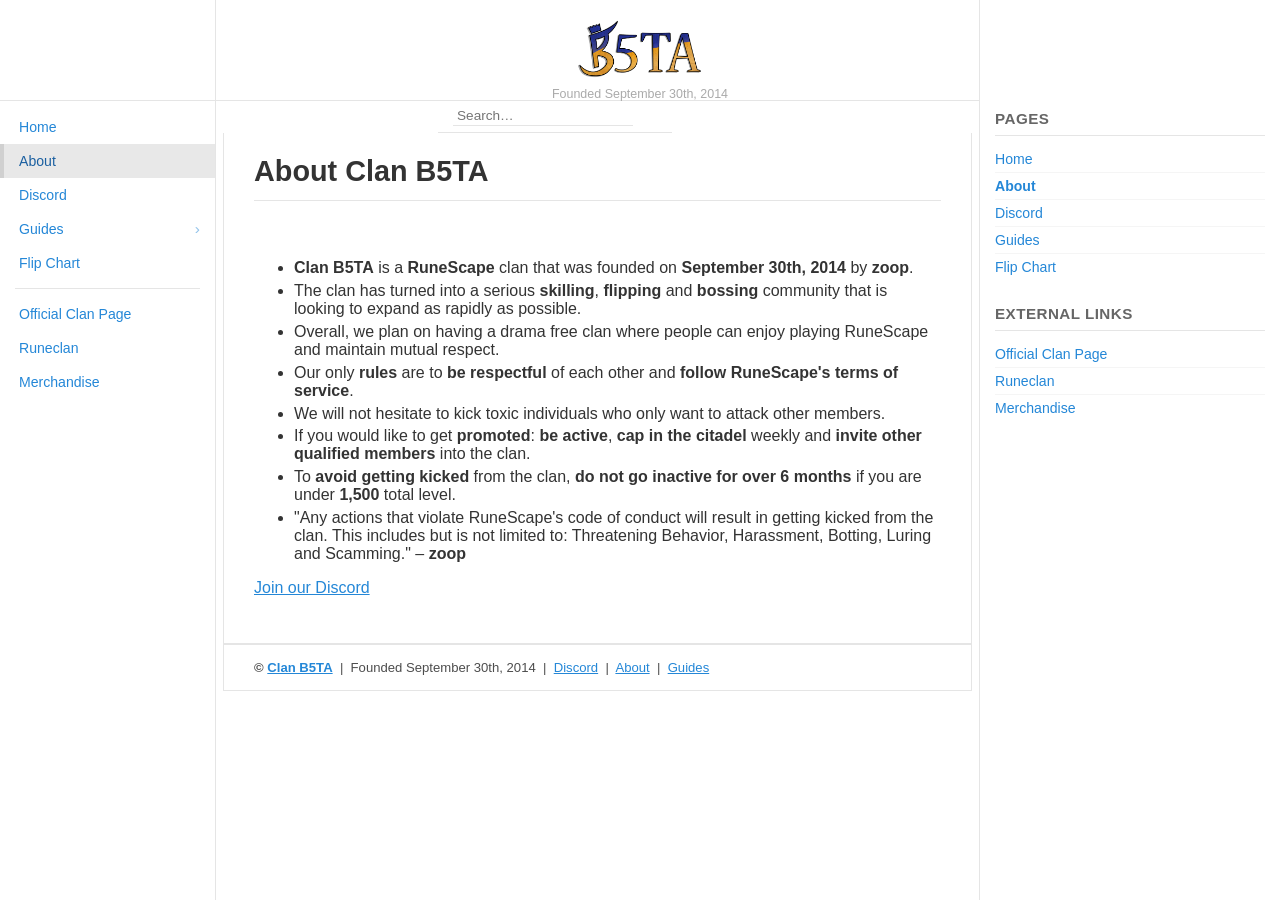
==== about.html @ bc01f847 "v1.0 — Full ipage migration to static HTML for GitHub Pages - Converted all pages from .php to .html" ====
<!DOCTYPE html>
<html lang="en">
<head>
  <title>B5TA | About</title>
  <link rel="icon" href="Logos/favicon.png">
  <meta charset="utf-8">
  <meta name="viewport" content="width=device-width, initial-scale=1">
  <meta name="description" content="B5TA is a social, skilling and bossing clan. Founded September 30, 2014.">
  <link rel="stylesheet" type="text/css" href="css/bootstrap.css">
  <link rel="stylesheet" type="text/css" href="css/site.css">
  <script src="js/jquery.min.js"></script>
  <script src="js/bootstrap.js"></script>
</head>
<body>

<header class="headerMain">
  <div class="header-content">
    <div id="logo">
      <a href="index.html" id="site-logo" title="Clan B5TA" rel="home">
        <img class="logo-img" src="Logos/0jK9PZV.png" alt="Clan B5TA">
      </a>
      <span class="blog-description">Founded September 30th, 2014</span>
    </div>
  </div>
</header>

<div class="navMenuButton" id="navMenuButton" title="Menu" aria-label="Open navigation">
  <span></span><span></span><span></span>
</div>

<div class="asideMenuButton" id="asideMenuButton" title="Sidebar" aria-label="Open sidebar">
  <span></span><span></span><span></span>
</div>

<div class="primary-menu" id="primaryMenu">
  <div class="primary-menu-container">
    <nav class="nav-container">
      <ul class="main-menu">
        <li class="menu-item">
          <a href="index.html">Home</a>
        </li>
        <li class="menu-item current-menu-item current_page_item">
          <a href="about.html">About</a>
        </li>
        <li class="menu-item">
          <a href="discord.html">Discord</a>
        </li>
        <li class="menu-item menu-item-has-children">
          <a href="guides.html">Guides</a>
          <ul class="sub-menu">
            <li class="menu-item"><a href="guides-bossing.html">Bossing</a></li>
            <li class="menu-item"><a href="guides-money-making.html">Money Making</a></li>
            <li class="menu-item"><a href="guides-quests.html">Quests</a></li>
            <li class="menu-item"><a href="guides-skilling.html">Skilling</a></li>
          </ul>
        </li>
        <li class="menu-item">
          <a href="#">Flip Chart</a>
        </li>
        <div class="menu-section-divider"></div>
        <li class="menu-item">
          <a href="http://services.runescape.com/m=clan-home/c=y7yVdRo3t4g/clan/B5TA" target="_blank" rel="noopener">Official Clan Page</a>
        </li>
        <li class="menu-item">
          <a href="http://www.runeclan.com/clan/B5TA" target="_blank" rel="noopener">Runeclan</a>
        </li>
        <li class="menu-item">
          <a href="http://www.zazzle.com/clanb5ta/products" target="_blank" rel="noopener">Merchandise</a>
        </li>
      </ul>
    </nav>
  </div>
</div>

<div class="site-overlay" id="siteOverlay"></div>

<div class="container-fluid">
  <div class="meta clearfix">
    <div class="meta-search-form">
      <form role="search" class="search-form">
        <label>
          <span class="screen-reader-text">Search</span>
          <input type="search" class="search-field" placeholder="Search&hellip;" name="s">
        </label>
      </form>
    </div>
  </div>

  <div class="pageContainer">
    <article class="entry entryTypePost">
      <header class="entryHeader">
        <h1 class="entryTitle">About Clan B5TA</h1>
      </header>
      <div class="entryContent">

        <ul>
          <li><strong>Clan B5TA</strong> is a <strong>RuneScape</strong> clan that was founded on <strong>September 30th, 2014</strong> by <strong>zoop</strong>.</li>
          <li>The clan has turned into a serious <strong>skilling</strong>, <strong>flipping</strong> and <strong>bossing</strong> community that is looking to expand as rapidly as possible.</li>
          <li>Overall, we plan on having a drama free clan where people can enjoy playing RuneScape and maintain mutual respect.</li>
          <li>Our only <strong>rules</strong> are to <strong>be respectful</strong> of each other and <strong>follow RuneScape's terms of service</strong>.</li>
          <li>We will not hesitate to kick toxic individuals who only want to attack other members.</li>
          <li>If you would like to get <strong>promoted</strong>: <strong>be active</strong>, <strong>cap in the citadel</strong> weekly and <strong>invite other qualified members</strong> into the clan.</li>
          <li>To <strong>avoid getting kicked</strong> from the clan, <strong>do not go inactive for over 6 months</strong> if you are under <strong>1,500</strong> total level.</li>
          <li>"Any actions that violate RuneScape's code of conduct will result in getting kicked from the clan. This includes but is not limited to: Threatening Behavior, Harassment, Botting, Luring and Scamming." – <strong>zoop</strong></li>
        </ul>

        <p><a href="discord.html">Join our Discord</a></p>

      </div>
    </article>
  </div>

  <footer class="site-footer">
    <div class="content clearfix">
      <p class="copyright">
        <strong>&copy; <a href="index.html">Clan B5TA</a></strong>
        &nbsp;|&nbsp; Founded September 30th, 2014
        &nbsp;|&nbsp; <a href="discord.html">Discord</a>
        &nbsp;|&nbsp; <a href="about.html">About</a>
        &nbsp;|&nbsp; <a href="guides.html">Guides</a>
      </p>
    </div>
  </footer>

</div><!-- /.container-fluid -->

<aside class="site-aside" id="siteAside">
  <div class="aside-container">
    <div class="dynamicSidebar">
      <div class="widget">
        <h4 class="widgetTitle">Pages</h4>
        <ul>
          <li class="page_item"><a href="index.html">Home</a></li>
          <li class="page_item current_page_item"><a href="about.html">About</a></li>
          <li class="page_item"><a href="discord.html">Discord</a></li>
          <li class="page_item"><a href="guides.html">Guides</a></li>
          <li class="page_item"><a href="#">Flip Chart</a></li>
        </ul>
      </div>
      <div class="widget">
        <h4 class="widgetTitle">External Links</h4>
        <ul>
          <li class="page_item"><a href="http://services.runescape.com/m=clan-home/c=y7yVdRo3t4g/clan/B5TA" target="_blank" rel="noopener">Official Clan Page</a></li>
          <li class="page_item"><a href="http://www.runeclan.com/clan/B5TA" target="_blank" rel="noopener">Runeclan</a></li>
          <li class="page_item"><a href="http://www.zazzle.com/clanb5ta/products" target="_blank" rel="noopener">Merchandise</a></li>
        </ul>
      </div>
    </div>
  </div>
</aside>

<a href="#" id="scrollTop" style="display:none;position:fixed;bottom:20px;right:20px;z-index:9998;background:#2487d7;color:#fff;width:36px;height:36px;border-radius:50%;text-align:center;line-height:36px;font-size:18px;text-decoration:none;" title="Back to top">&uarr;</a>

<script src="js/site.js"></script>
<script src="js/externalscript.js"></script>
</body>
</html>
---- css/site.css ----
/*
 * B5TA Site CSS
 * Layout extracted from ipage/WikiWP design — reimplemented without WordPress
 * Loads after bootstrap.css; overrides and extends Bootstrap where needed.
 */

/* ============================================================
   BASE
   ============================================================ */

body {
  position: relative;
  background: #fff;
  color: #333;
  font-family: "Helvetica Neue", Helvetica, Arial, sans-serif;
}

article { margin: 0; }
img { max-width: 100%; height: auto; }

a { color: #2487d7; }
a:hover { color: #1a5fa0; text-decoration: underline; }


/* ============================================================
   HEADER  (fixed, full-width, 100px tall at all sizes)
   ============================================================ */

.headerMain {
  position: fixed;
  z-index: 1000;
  top: 0; left: 0; right: 0;
  height: 100px;
  background: #fff;
  border-bottom: 1px solid #e5e5e5;
}

.header-content {
  height: 100%;
  padding: 10px 60px;           /* horizontal room for the hamburger buttons */
  display: flex;
  align-items: center;
  justify-content: center;
  flex-direction: column;
}

#logo { text-align: center; }

#site-logo { display: inline-block; }

.logo-img {
  max-height: 60px;
  width: auto;
}

.blog-description {
  display: block;
  margin-top: 4px;
  font-size: 0.78em;
  color: #aaa;
  text-align: center;
}


/* ============================================================
   META BAR  (search, sits below fixed header)
   ============================================================ */

.meta {
  margin-top: 100px;            /* clear the fixed header */
  padding: 6px 15px;
  background: #fff;
  border-bottom: 1px solid #e5e5e5;
  font-size: 0.85em;
}

.meta-search-form label {
  display: inline-block;
  margin: 0;
  font-weight: normal;
}

.meta-search-form input[type="search"] {
  border: none;
  border-bottom: 1px solid #e5e5e5;
  background: transparent;
  padding: 2px 4px;
  outline: none;
  width: 180px;
  font-size: inherit;
  transition: border-color 0.2s;
}

.meta-search-form input[type="search"]:focus {
  border-color: #2487d7;
}

.meta-search-form input[type="submit"],
.screen-reader-text { display: none !important; }


/* ============================================================
   MOBILE HAMBURGER — LEFT NAV
   ============================================================ */

.navMenuButton {
  position: fixed;
  z-index: 100001;
  top: 0; left: 0;
  width: 60px; height: 100px;
  cursor: pointer;
  display: flex;
  flex-direction: column;
  align-items: center;
  justify-content: center;
  gap: 5px;
}

.navMenuButton span {
  display: block;
  width: 22px; height: 2px;
  background: #888;
  border-radius: 1px;
  transition: background 0.2s;
}

.navMenuButton:hover span { background: #333; }


/* ============================================================
   MOBILE HAMBURGER — RIGHT ASIDE
   ============================================================ */

.asideMenuButton {
  position: fixed;
  z-index: 100001;
  top: 0; right: 0;
  width: 60px; height: 100px;
  cursor: pointer;
  display: flex;
  flex-direction: column;
  align-items: center;
  justify-content: center;
  gap: 5px;
}

.asideMenuButton span {
  display: block;
  width: 5px; height: 5px;
  background: #bbb;
  border-radius: 50%;
  transition: background 0.2s;
}

.asideMenuButton:hover span { background: #666; }


/* ============================================================
   LEFT SIDEBAR NAV  (off-canvas on mobile, always-on at 1200px+)
   ============================================================ */

.primary-menu {
  position: fixed;
  z-index: 9999;
  top: 0; bottom: 0;
  left: -265px;
  width: 250px;
  background: #333;
  overflow-y: auto;
  -webkit-overflow-scrolling: touch;
  transition: left 0.25s ease;
}

.primary-menu.is-open { left: 0; }

.primary-menu-container { padding: 105px 0 30px; }

/* Nav list */
.primary-menu ul.main-menu {
  margin: 0; padding: 0;
  list-style: none;
}

.primary-menu ul.main-menu > li { margin: 0; padding: 0; }

.primary-menu .nav-container a {
  display: block;
  padding: 9px 15px;
  border-left: 4px solid transparent;
  color: #ddd;
  text-decoration: none;
  font-size: 0.9em;
  transition: background 0.15s, border-color 0.15s;
}

.primary-menu .nav-container a:hover,
.primary-menu .nav-container a:focus {
  background: #444;
  border-color: #666;
  color: #fff;
  text-decoration: none;
}

.primary-menu .current-menu-item > a,
.primary-menu .current_page_item > a {
  background: #444;
  border-color: #777;
  color: #fff;
}

/* Sub-menu */
.primary-menu .sub-menu {
  display: none;
  margin: 0; padding: 0;
  list-style: none;
  background: #2a2a2a;
}

.primary-menu .menu-item-has-children.sub-open > .sub-menu { display: block; }

.primary-menu .sub-menu a {
  padding-left: 28px;
  font-size: 0.85em;
  color: #bbb;
}

.primary-menu .sub-menu a:hover { color: #fff; background: #383838; }

/* Sub-menu toggle arrow */
.primary-menu .menu-item-has-children > a::after {
  content: "›";
  float: right;
  opacity: 0.5;
  font-size: 1.1em;
  line-height: 1;
}

.primary-menu .menu-item-has-children.sub-open > a::after {
  content: "›";
  transform: rotate(90deg);
  display: inline-block;
  opacity: 0.8;
}

/* Section divider */
.primary-menu .menu-section-divider {
  border-top: 1px solid #555;
  margin: 8px 15px;
}


/* ============================================================
   CONTAINER + PAGE CONTENT
   ============================================================ */

.container-fluid {
  padding: 0;
  margin: 0;
}

/* The page content wrapper — matches ipage .pageContainer */
.pageContainer {
  border: 1px solid #e5e5e5;
  border-top: none;
  background: #fff;
  min-height: 400px;
}

/* Article header (page title area) */
.entryHeader {
  padding: 20px 30px 12px;
}

.entryTitle {
  margin: 0 0 10px;
  padding-bottom: 10px;
  border-bottom: 1px solid #e5e5e5;
  font-size: 1.8em;
  font-weight: bold;
  line-height: 1.3;
}

/* Article body */
.entryContent {
  padding: 20px 30px 30px;
  max-width: 974px;
}

.entryContent h2 {
  padding-bottom: 6px;
  border-bottom: 1px solid #e5e5e5;
  margin-top: 1.5em;
  line-height: 1.4;
}

.entryContent h3 { margin-top: 1.4em; }

.entryContent p,
.entryContent ul,
.entryContent ol { margin-bottom: 1em; }

.entryContent ul li,
.entryContent ol li { margin-bottom: 0.3em; }

.entryContent img.alignright,
.entryContent img.pull-right {
  float: right;
  margin: 0 0 15px 20px;
}

/* Article footer */
.entryMeta {
  padding: 10px 30px;
  border-top: 1px solid #e5e5e5;
  font-size: 0.82em;
  color: #999;
  clear: both;
}


/* ============================================================
   RIGHT ASIDE  (off-canvas on mobile, always-on at 1200px+)
   ============================================================ */

aside.site-aside {
  position: fixed;
  z-index: 9999;
  top: 0; bottom: 0;
  right: -320px;
  width: 300px;
  background: #fff;
  border-left: 1px solid #e5e5e5;
  overflow-y: auto;
  -webkit-overflow-scrolling: touch;
  color: #4d4d4d;
  transition: right 0.25s ease;
}

aside.site-aside.is-open { right: 0; }

.aside-container { padding: 110px 15px 30px; }

.widgetTitle {
  font-size: 0.95em;
  font-weight: bold;
  margin: 0 0 10px;
  padding-bottom: 8px;
  border-bottom: 1px solid #e5e5e5;
  text-transform: uppercase;
  letter-spacing: 0.03em;
  color: #666;
}

.widget { margin-bottom: 25px; }

.widget ul {
  margin: 0; padding: 0;
  list-style: none;
}

.widget ul li {
  padding: 5px 0;
  border-bottom: 1px solid #f5f5f5;
  font-size: 0.88em;
}

.widget ul li:last-child { border-bottom: none; }

.widget ul li a {
  color: #2487d7;
  text-decoration: none;
}

.widget ul li a:hover { text-decoration: underline; }

.widget ul li.current-page,
.widget ul li.current_page_item { font-weight: bold; }


/* ============================================================
   FOOTER
   ============================================================ */

footer.site-footer {
  font-size: 0.82em;
  color: #4d4d4d;
  border: 1px solid #e5e5e5;
  border-top: 1px solid #e5e5e5;
  padding: 15px 30px;
  background: #fff;
  clear: both;
}

footer.site-footer a { color: #2487d7; }
footer.site-footer p { margin: 0; }


/* ============================================================
   OVERLAY — dims page when sidebar is open on mobile
   ============================================================ */

.site-overlay {
  display: none;
  position: fixed;
  z-index: 9000;
  top: 0; left: 0; right: 0; bottom: 0;
  background: rgba(0, 0, 0, 0.4);
}

.site-overlay.is-visible { display: block; }


/* ============================================================
   LARGE DESKTOP  1200px+
   Three-column: sidebar (215px) | content | aside (300px)
   ============================================================ */

@media only screen and (min-width: 1200px) {

  /* Sidebar: always visible, no transition, transparent bg */
  .primary-menu {
    left: 0;
    width: 215px;
    background: transparent;
    border-right: 1px solid #e5e5e5;
    transition: none;
  }

  .primary-menu-container { padding-top: 110px; }

  /* Desktop light-mode nav */
  .primary-menu .nav-container a {
    color: #2487d7;
    font-size: 0.88em;
  }

  .primary-menu .nav-container a:hover {
    background: #f0f0f0;
    border-color: #e8e8e8;
    color: #1a5fa0;
  }

  .primary-menu .current-menu-item > a,
  .primary-menu .current_page_item > a {
    background: #e8e8e8;
    border-color: #d0d0d0;
    color: #1a5fa0;
  }

  .primary-menu .sub-menu { background: #f7f7f7; }
  .primary-menu .sub-menu a { color: #2487d7; }
  .primary-menu .sub-menu a:hover { background: #ebebeb; color: #1a5fa0; }
  .primary-menu .menu-section-divider { border-color: #e5e5e5; }

  /* Hide hamburger toggles */
  .navMenuButton { display: none; }
  .asideMenuButton { display: none; }

  /* Meta and content get left/right margins for the sidebars */
  .meta { margin-left: 215px; margin-right: 300px; }
  .container-fluid { margin-left: 215px; margin-right: 300px; }

  /* Aside: always visible, no transition */
  aside.site-aside {
    right: 0;
    transition: none;
  }

  .aside-container { padding-top: 110px; }

  /* No overlay on desktop */
  .site-overlay { display: none !important; }
}


/* ============================================================
   TABLET  768px – 1199px
   ============================================================ */

@media only screen and (min-width: 768px) and (max-width: 1199px) {
  .primary-menu {
    width: 250px;
    left: -265px;
  }

  .primary-menu.is-open { left: 0; }
}
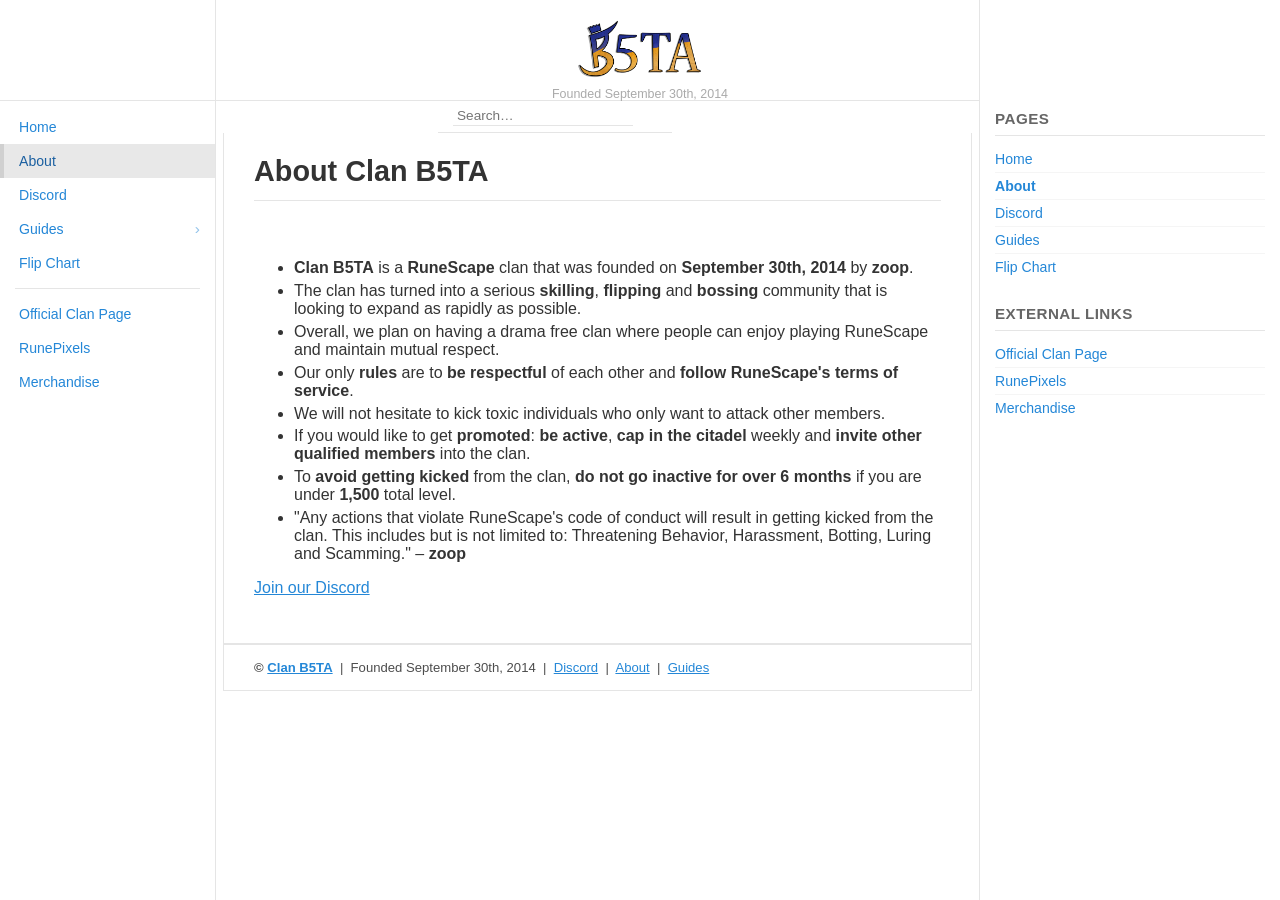
==== commit 15a7e07b: "v1.1 — RunePixels link, Flip Chart page, nav wired up - Replace Runeclan with RunePixels (https://ru" ====
--- a/about.html
+++ b/about.html
@@ -1,4 +1,4 @@
-<!DOCTYPE html>
+﻿<!DOCTYPE html>
 <html lang="en">
 <head>
   <title>B5TA | About</title>
@@ -55,14 +55,14 @@
           </ul>
         </li>
         <li class="menu-item">
-          <a href="#">Flip Chart</a>
+          <a href="flip-chart.html">Flip Chart</a>
         </li>
         <div class="menu-section-divider"></div>
         <li class="menu-item">
           <a href="http://services.runescape.com/m=clan-home/c=y7yVdRo3t4g/clan/B5TA" target="_blank" rel="noopener">Official Clan Page</a>
         </li>
         <li class="menu-item">
-          <a href="http://www.runeclan.com/clan/B5TA" target="_blank" rel="noopener">Runeclan</a>
+          <a href="https://runepixels.com/clans/b5ta/about" target="_blank" rel="noopener">RunePixels</a>
         </li>
         <li class="menu-item">
           <a href="http://www.zazzle.com/clanb5ta/products" target="_blank" rel="noopener">Merchandise</a>
@@ -134,14 +134,14 @@
           <li class="page_item current_page_item"><a href="about.html">About</a></li>
           <li class="page_item"><a href="discord.html">Discord</a></li>
           <li class="page_item"><a href="guides.html">Guides</a></li>
-          <li class="page_item"><a href="#">Flip Chart</a></li>
+          <li class="page_item"><a href="flip-chart.html">Flip Chart</a></li>
         </ul>
       </div>
       <div class="widget">
         <h4 class="widgetTitle">External Links</h4>
         <ul>
           <li class="page_item"><a href="http://services.runescape.com/m=clan-home/c=y7yVdRo3t4g/clan/B5TA" target="_blank" rel="noopener">Official Clan Page</a></li>
-          <li class="page_item"><a href="http://www.runeclan.com/clan/B5TA" target="_blank" rel="noopener">Runeclan</a></li>
+          <li class="page_item"><a href="https://runepixels.com/clans/b5ta/about" target="_blank" rel="noopener">RunePixels</a></li>
           <li class="page_item"><a href="http://www.zazzle.com/clanb5ta/products" target="_blank" rel="noopener">Merchandise</a></li>
         </ul>
       </div>
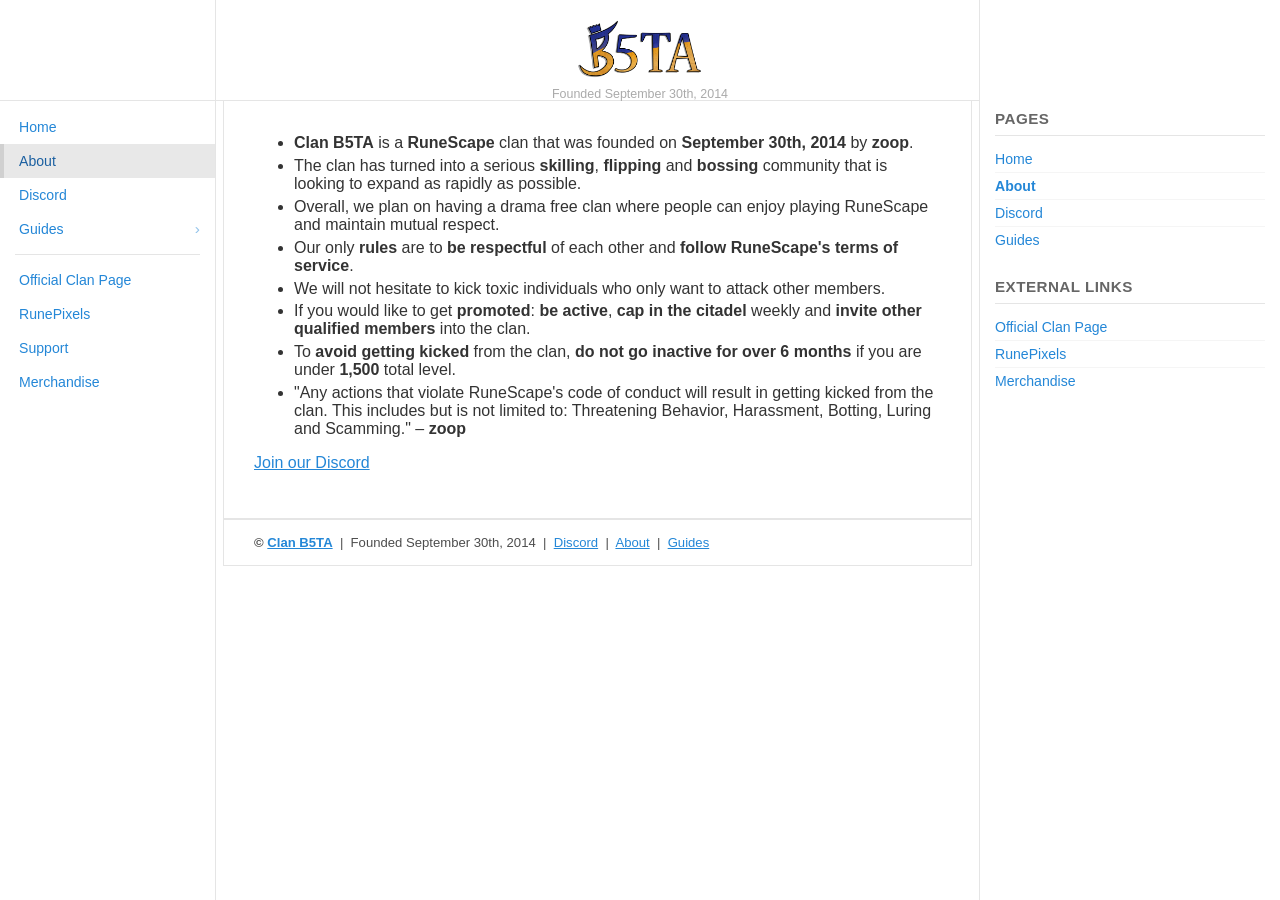
==== commit fef99bbd: "v1.5 — Support link, remove Flip Chart nav, remove search bar Applied across all 9 HTML pages: - Add" ====
--- a/about.html
+++ b/about.html
@@ -1,8 +1,8 @@
-﻿<!DOCTYPE html>
+<!DOCTYPE html>
 <html lang="en">
 <head>
   <title>B5TA | About</title>
-  <link rel="icon" href="Logos/favicon.png">
+  <link rel="icon" href="img/favicon.png">
   <meta charset="utf-8">
   <meta name="viewport" content="width=device-width, initial-scale=1">
   <meta name="description" content="B5TA is a social, skilling and bossing clan. Founded September 30, 2014.">
@@ -17,7 +17,7 @@
   <div class="header-content">
     <div id="logo">
       <a href="index.html" id="site-logo" title="Clan B5TA" rel="home">
-        <img class="logo-img" src="Logos/0jK9PZV.png" alt="Clan B5TA">
+        <img class="logo-img" src="img/0jK9PZV.png" alt="Clan B5TA">
       </a>
       <span class="blog-description">Founded September 30th, 2014</span>
     </div>
@@ -54,15 +54,15 @@
             <li class="menu-item"><a href="guides-skilling.html">Skilling</a></li>
           </ul>
         </li>
-        <li class="menu-item">
-          <a href="flip-chart.html">Flip Chart</a>
-        </li>
         <div class="menu-section-divider"></div>
         <li class="menu-item">
           <a href="http://services.runescape.com/m=clan-home/c=y7yVdRo3t4g/clan/B5TA" target="_blank" rel="noopener">Official Clan Page</a>
         </li>
         <li class="menu-item">
           <a href="https://runepixels.com/clans/b5ta/about" target="_blank" rel="noopener">RunePixels</a>
+        </li>
+        <li class="menu-item">
+          <a href="https://azqato.github.io/support.html" target="_blank" rel="noopener">Support</a>
         </li>
         <li class="menu-item">
           <a href="http://www.zazzle.com/clanb5ta/products" target="_blank" rel="noopener">Merchandise</a>
@@ -75,17 +75,6 @@
 <div class="site-overlay" id="siteOverlay"></div>
 
 <div class="container-fluid">
-  <div class="meta clearfix">
-    <div class="meta-search-form">
-      <form role="search" class="search-form">
-        <label>
-          <span class="screen-reader-text">Search</span>
-          <input type="search" class="search-field" placeholder="Search&hellip;" name="s">
-        </label>
-      </form>
-    </div>
-  </div>
-
   <div class="pageContainer">
     <article class="entry entryTypePost">
       <header class="entryHeader">
@@ -134,7 +123,6 @@
           <li class="page_item current_page_item"><a href="about.html">About</a></li>
           <li class="page_item"><a href="discord.html">Discord</a></li>
           <li class="page_item"><a href="guides.html">Guides</a></li>
-          <li class="page_item"><a href="flip-chart.html">Flip Chart</a></li>
         </ul>
       </div>
       <div class="widget">
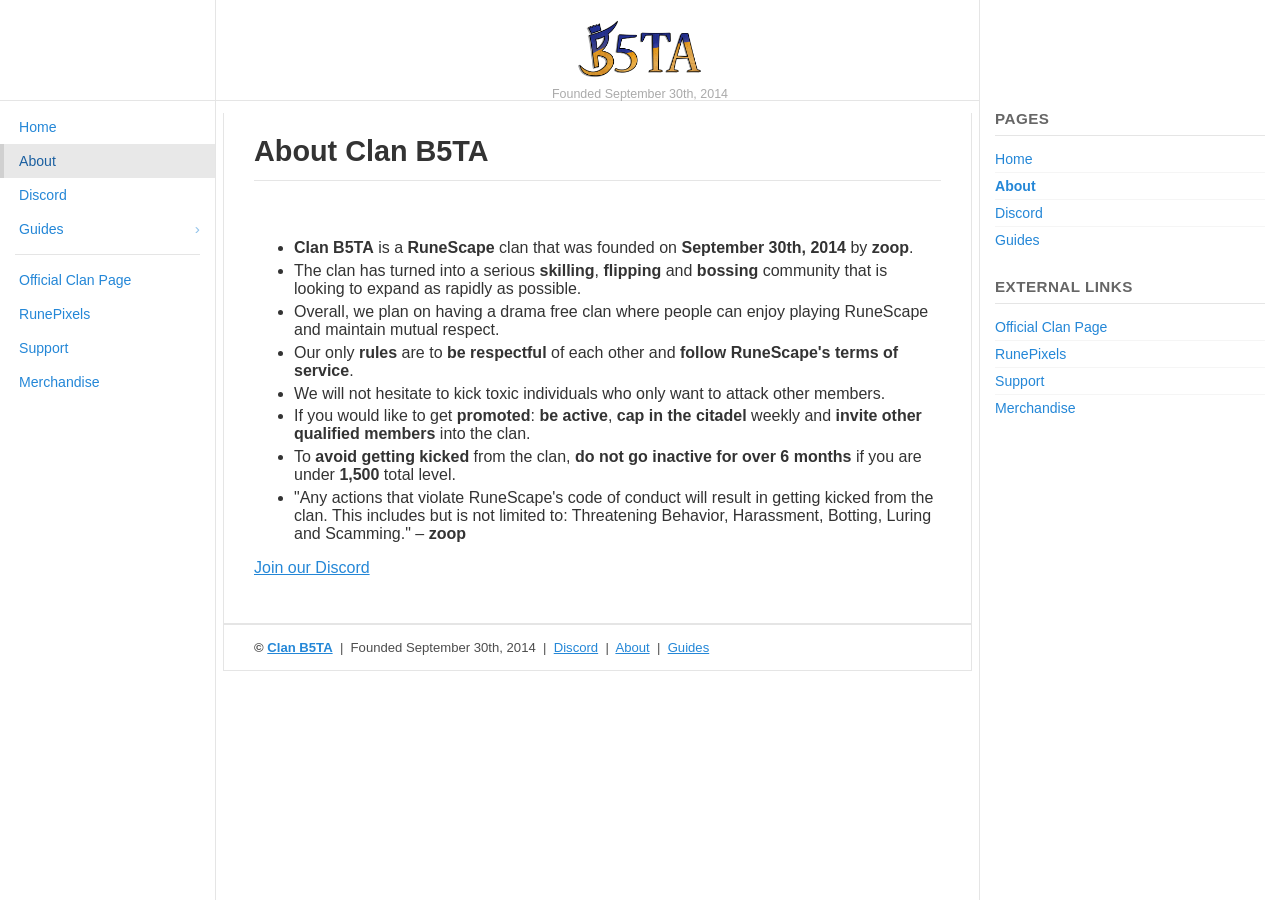
==== commit 2bd888d0: "v1.6-1.7 — Support in aside External Links; header spacing fix - Added Support link to External Link" ====
--- a/about.html
+++ b/about.html
@@ -130,6 +130,7 @@
         <ul>
           <li class="page_item"><a href="http://services.runescape.com/m=clan-home/c=y7yVdRo3t4g/clan/B5TA" target="_blank" rel="noopener">Official Clan Page</a></li>
           <li class="page_item"><a href="https://runepixels.com/clans/b5ta/about" target="_blank" rel="noopener">RunePixels</a></li>
+          <li class="page_item"><a href="https://azqato.github.io/support.html" target="_blank" rel="noopener">Support</a></li>
           <li class="page_item"><a href="http://www.zazzle.com/clanb5ta/products" target="_blank" rel="noopener">Merchandise</a></li>
         </ul>
       </div>
--- a/css/site.css
+++ b/css/site.css
@@ -255,7 +255,7 @@
 
 .container-fluid {
   padding: 0;
-  margin: 0;
+  margin-top: 113px;
 }
 
 /* The page content wrapper — matches ipage .pageContainer */
@@ -456,8 +456,7 @@
   .navMenuButton { display: none; }
   .asideMenuButton { display: none; }
 
-  /* Meta and content get left/right margins for the sidebars */
-  .meta { margin-left: 215px; margin-right: 300px; }
+  /* Content gets left/right margins for the sidebars */
   .container-fluid { margin-left: 215px; margin-right: 300px; }
 
   /* Aside: always visible, no transition */
